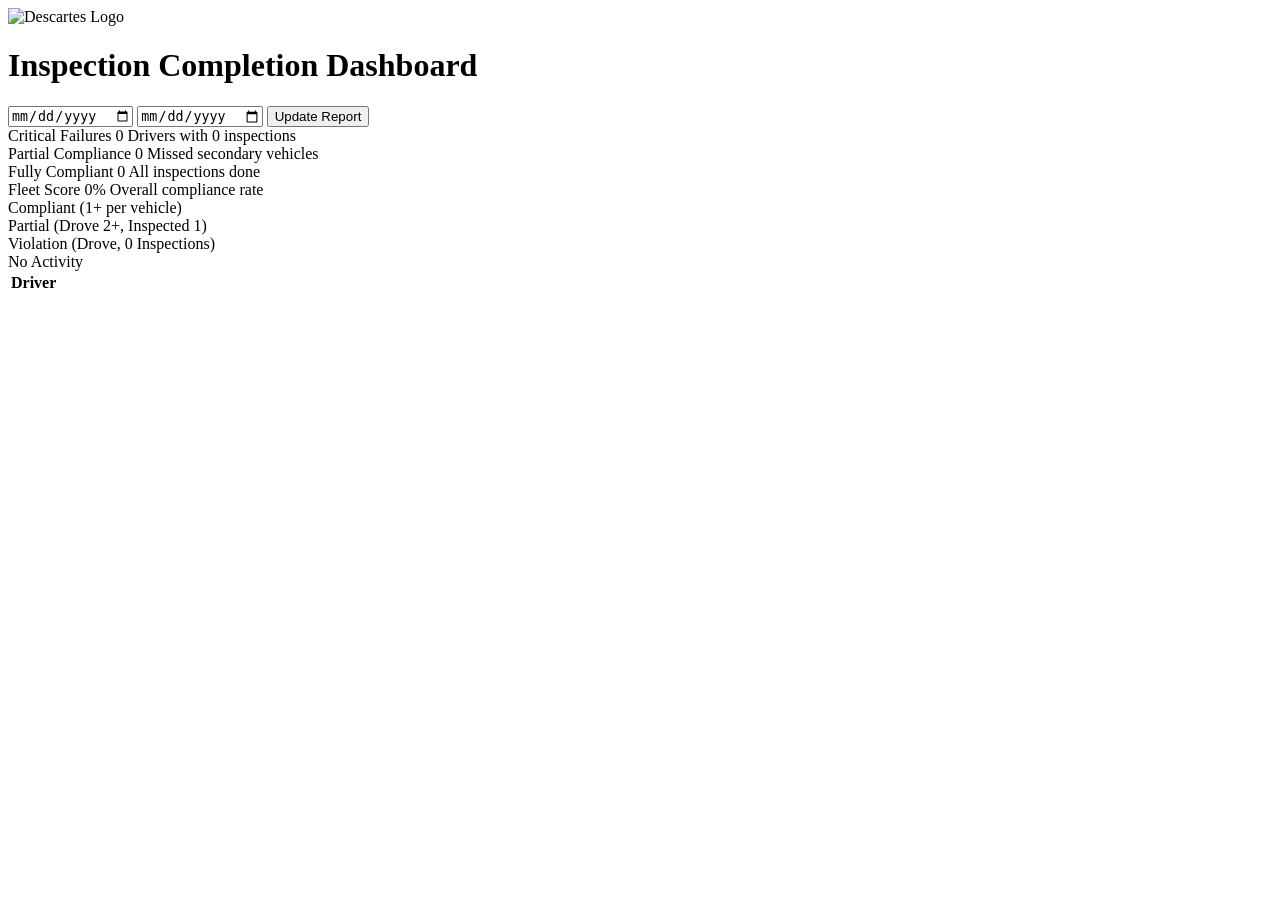
==== index.html @ c6ffb40e "Add files via upload" ====
<!DOCTYPE html>
<html>
<head>
    <meta charset="utf-8">
    <link rel="stylesheet" href="style.css">
</head>
<body>
    <div id="descartes-dashboard">
        <!-- Header & Logo -->
        <header class="dashboard-header">
            <img src="descartes-logo.png" alt="Descartes Logo" class="logo">
            <h1>Inspection Completion Dashboard</h1>
            <div class="controls">
                <input type="date" id="dateStart">
                <input type="date" id="dateEnd">
                <button id="refreshBtn">Update Report</button>
            </div>
        </header>

        <!-- KPI Cards -->
        <section class="kpi-container">
            <div class="kpi-card red-border">
                <span class="kpi-label">Critical Failures</span>
                <span id="kpi-missing" class="kpi-value">0</span>
                <span class="kpi-subtext">Drivers with 0 inspections</span>
            </div>
            <div class="kpi-card yellow-border">
                <span class="kpi-label">Partial Compliance</span>
                <span id="kpi-partial" class="kpi-value">0</span>
                <span class="kpi-subtext">Missed secondary vehicles</span>
            </div>
            <div class="kpi-card green-border">
                <span class="kpi-label">Fully Compliant</span>
                <span id="kpi-compliant" class="kpi-value">0</span>
                <span class="kpi-subtext">All inspections done</span>
            </div>
            <div class="kpi-card blue-border">
                <span class="kpi-label">Fleet Score</span>
                <span id="kpi-score" class="kpi-value">0%</span>
                <span class="kpi-subtext">Overall compliance rate</span>
            </div>
        </section>

        <!-- Legend -->
        <div class="legend">
            <div class="legend-item"><span class="box green"></span> Compliant (1+ per vehicle)</div>
            <div class="legend-item"><span class="box yellow"></span> Partial (Drove 2+, Inspected 1)</div>
            <div class="legend-item"><span class="box red"></span> Violation (Drove, 0 Inspections)</div>
            <div class="legend-item"><span class="box gray"></span> No Activity</div>
        </div>

        <!-- Main Report -->
        <div class="table-wrapper">
            <table id="reportTable">
                <thead>
                    <tr id="headerRow">
                        <th>Driver</th>
                        <!-- Days will be injected here -->
                    </tr>
                </thead>
                <tbody id="reportContent">
                    <!-- Data injected here -->
                </tbody>
            </table>
        </div>
    </div>

    <script src="main.js"></script>
</body>
</html>
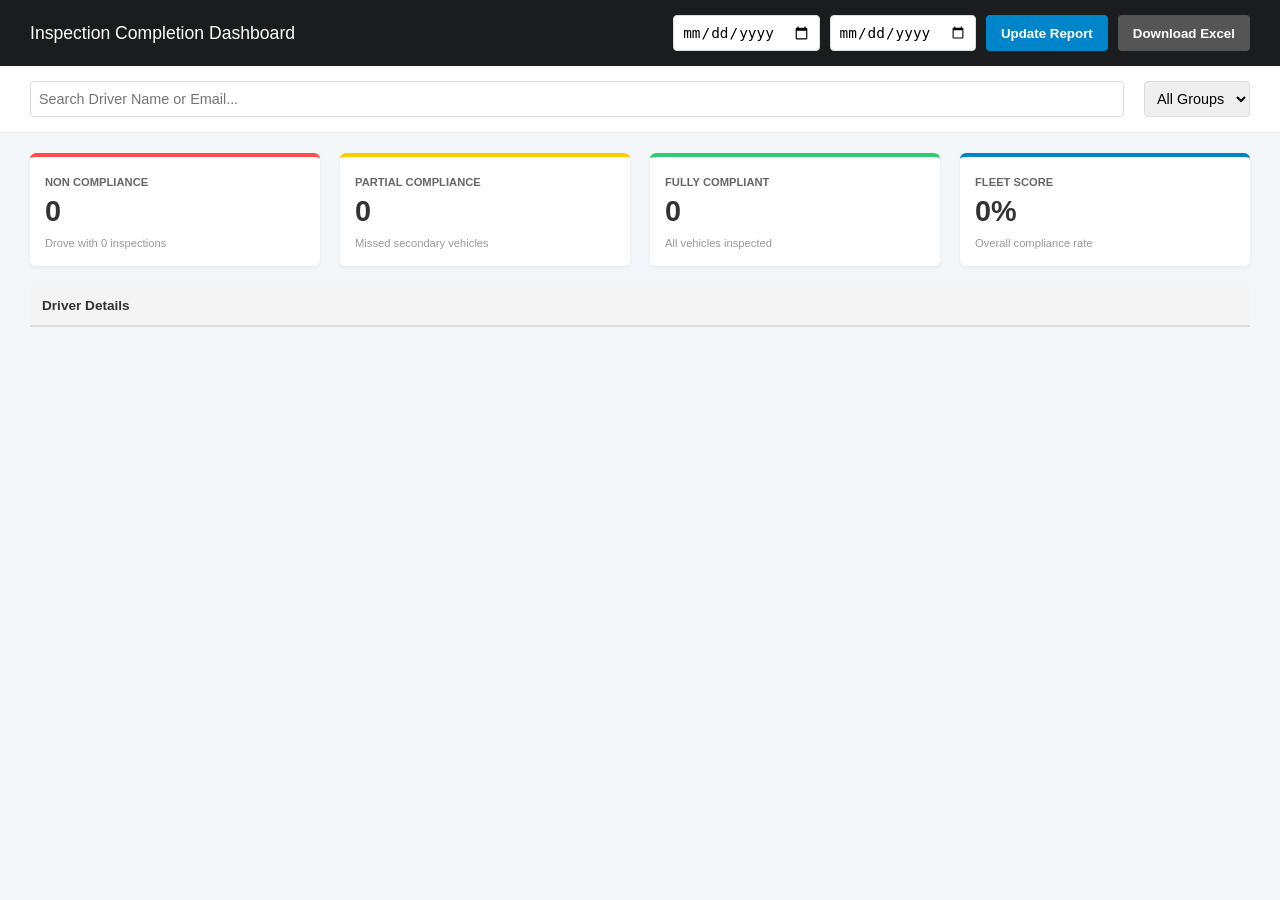
==== commit ae759fa5: "Add files via upload" ====
--- a/index.html
+++ b/index.html
@@ -2,27 +2,37 @@
 <html>
 <head>
     <meta charset="utf-8">
+    <title>Inspection Dashboard</title>
     <link rel="stylesheet" href="style.css">
 </head>
 <body>
     <div id="descartes-dashboard">
-        <!-- Header & Logo -->
         <header class="dashboard-header">
-            <img src="descartes-logo.png" alt="Descartes Logo" class="logo">
-            <h1>Inspection Completion Dashboard</h1>
+            <div class="header-left">
+                <img src="https://www.descartes.com/themes/custom/descartes/logo.svg" alt="Logo" class="logo" onerror="this.style.display='none'">
+                <h1>Inspection Completion Dashboard</h1>
+            </div>
             <div class="controls">
                 <input type="date" id="dateStart">
                 <input type="date" id="dateEnd">
                 <button id="refreshBtn">Update Report</button>
+                <button id="exportBtn" class="secondary-btn">Download Excel</button>
             </div>
         </header>
 
-        <!-- KPI Cards -->
+        <!-- Filter Bar -->
+        <div class="filter-bar">
+            <input type="text" id="driverSearch" placeholder="Search Driver Name or Email...">
+            <select id="groupFilter">
+                <option value="all">All Groups</option>
+            </select>
+        </div>
+
         <section class="kpi-container">
             <div class="kpi-card red-border">
-                <span class="kpi-label">Critical Failures</span>
+                <span class="kpi-label">Non Compliance</span>
                 <span id="kpi-missing" class="kpi-value">0</span>
-                <span class="kpi-subtext">Drivers with 0 inspections</span>
+                <span class="kpi-subtext">Drove with 0 inspections</span>
             </div>
             <div class="kpi-card yellow-border">
                 <span class="kpi-label">Partial Compliance</span>
@@ -32,7 +42,7 @@
             <div class="kpi-card green-border">
                 <span class="kpi-label">Fully Compliant</span>
                 <span id="kpi-compliant" class="kpi-value">0</span>
-                <span class="kpi-subtext">All inspections done</span>
+                <span class="kpi-subtext">All vehicles inspected</span>
             </div>
             <div class="kpi-card blue-border">
                 <span class="kpi-label">Fleet Score</span>
@@ -41,21 +51,12 @@
             </div>
         </section>
 
-        <!-- Legend -->
-        <div class="legend">
-            <div class="legend-item"><span class="box green"></span> Compliant (1+ per vehicle)</div>
-            <div class="legend-item"><span class="box yellow"></span> Partial (Drove 2+, Inspected 1)</div>
-            <div class="legend-item"><span class="box red"></span> Violation (Drove, 0 Inspections)</div>
-            <div class="legend-item"><span class="box gray"></span> No Activity</div>
-        </div>
-
-        <!-- Main Report -->
         <div class="table-wrapper">
             <table id="reportTable">
                 <thead>
                     <tr id="headerRow">
-                        <th>Driver</th>
-                        <!-- Days will be injected here -->
+                        <th>Driver Details</th>
+                        <!-- Dates injected here -->
                     </tr>
                 </thead>
                 <tbody id="reportContent">
@@ -64,7 +65,6 @@
             </table>
         </div>
     </div>
-
     <script src="main.js"></script>
 </body>
 </html>
--- a/style.css
+++ b/style.css
@@ -0,0 +1,51 @@
+:root {
+    --descartes-blue: #0085ca;
+    --dark-bg: #1a1c1e;
+    --red: #ff4d4d;
+    --yellow: #ffcc00;
+    --green: #2ecc71;
+}
+
+body { font-family: 'Segoe UI', sans-serif; background: #f4f7f9; margin: 0; color: #333; }
+
+.dashboard-header { background: var(--dark-bg); color: white; padding: 15px 30px; display: flex; align-items: center; justify-content: space-between; }
+.logo { height: 30px; filter: brightness(0) invert(1); }
+h1 { font-size: 1.1rem; margin: 0; font-weight: 400; }
+
+.controls { display: flex; gap: 10px; }
+input, select { padding: 8px; border-radius: 4px; border: 1px solid #ddd; font-size: 0.9rem; }
+button { background: var(--descartes-blue); color: white; border: none; padding: 8px 15px; border-radius: 4px; cursor: pointer; font-weight: 600; }
+.secondary-btn { background: #555; }
+
+.filter-bar { padding: 15px 30px; display: flex; gap: 20px; background: #fff; border-bottom: 1px solid #eee; }
+#driverSearch { flex-grow: 1; }
+
+.kpi-container { display: grid; grid-template-columns: repeat(4, 1fr); gap: 20px; padding: 20px 30px; }
+.kpi-card { background: white; padding: 15px; border-radius: 6px; box-shadow: 0 2px 4px rgba(0,0,0,0.05); }
+.kpi-value { font-size: 1.8rem; font-weight: bold; display: block; margin: 5px 0; }
+.kpi-label { text-transform: uppercase; font-size: 0.7rem; color: #666; font-weight: 700; }
+.kpi-subtext { font-size: 0.7rem; color: #999; }
+
+.red-border { border-top: 4px solid var(--red); }
+.yellow-border { border-top: 4px solid var(--yellow); }
+.green-border { border-top: 4px solid var(--green); }
+.blue-border { border-top: 4px solid var(--descartes-blue); }
+
+.table-wrapper { padding: 0 30px 40px; }
+table { width: 100%; border-collapse: collapse; background: white; font-size: 0.85rem; }
+th { background: #f4f4f4; text-align: left; padding: 12px; border-bottom: 2px solid #ddd; }
+td { padding: 12px; border-bottom: 1px solid #eee; vertical-align: top; }
+
+.driver-cell { min-width: 250px; }
+.d-name { font-weight: bold; color: var(--descartes-blue); font-size: 1rem; }
+.d-email { color: #666; font-size: 0.75rem; }
+.d-group { color: #999; font-size: 0.7rem; font-style: italic; }
+
+.cell-red { border-left: 4px solid var(--red); background: #fff5f5; }
+.cell-yellow { border-left: 4px solid var(--yellow); background: #fffdf0; }
+.cell-green { border-left: 4px solid var(--green); background: #f5fff8; }
+.cell-empty { color: #ccc; text-align: center; }
+
+.val { font-weight: 700; color: #333; }
+.sub { color: #666; font-size: 0.75rem; margin-bottom: 4px; }
+.v-list { font-size: 0.7rem; color: #888; border-top: 1px solid rgba(0,0,0,0.05); padding-top: 2px; }
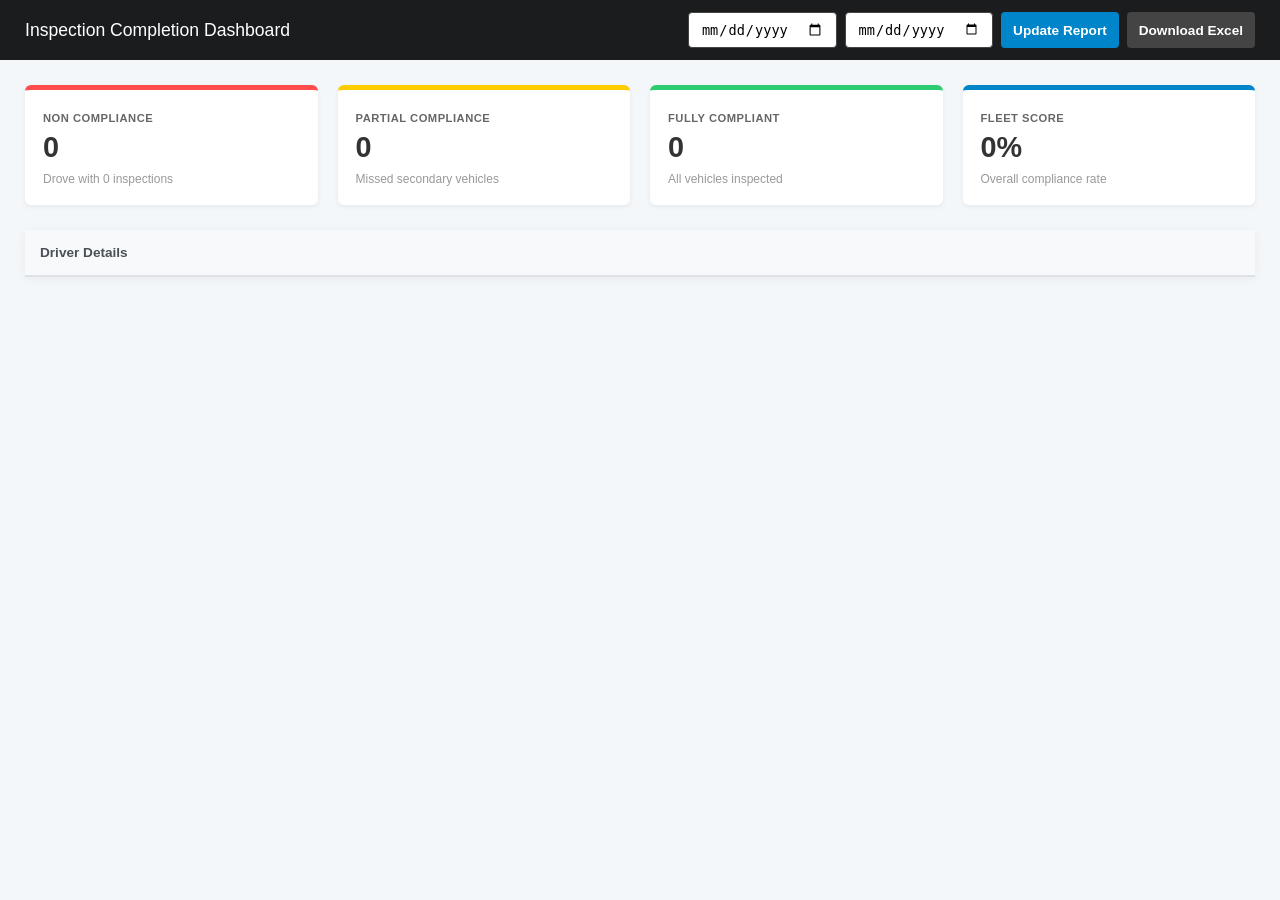
==== commit 7ee1b649: "Add files via upload" ====
--- a/index.html
+++ b/index.html
@@ -20,14 +20,7 @@
             </div>
         </header>
 
-        <!-- Filter Bar -->
-        <div class="filter-bar">
-            <input type="text" id="driverSearch" placeholder="Search Driver Name or Email...">
-            <select id="groupFilter">
-                <option value="all">All Groups</option>
-            </select>
-        </div>
-
+        <!-- KPI Summary Section -->
         <section class="kpi-container">
             <div class="kpi-card red-border">
                 <span class="kpi-label">Non Compliance</span>
@@ -51,16 +44,17 @@
             </div>
         </section>
 
+        <!-- Main Data Table -->
         <div class="table-wrapper">
             <table id="reportTable">
                 <thead>
                     <tr id="headerRow">
                         <th>Driver Details</th>
-                        <!-- Dates injected here -->
+                        <!-- Dates will be injected here by main.js -->
                     </tr>
                 </thead>
                 <tbody id="reportContent">
-                    <!-- Data injected here -->
+                    <!-- Data will be injected here by main.js -->
                 </tbody>
             </table>
         </div>
--- a/style.css
+++ b/style.css
@@ -8,44 +8,50 @@
 
 body { font-family: 'Segoe UI', sans-serif; background: #f4f7f9; margin: 0; color: #333; }
 
-.dashboard-header { background: var(--dark-bg); color: white; padding: 15px 30px; display: flex; align-items: center; justify-content: space-between; }
-.logo { height: 30px; filter: brightness(0) invert(1); }
+.dashboard-header { 
+    background: var(--dark-bg); 
+    color: white; 
+    padding: 12px 25px; 
+    display: flex; 
+    align-items: center; 
+    justify-content: space-between;
+}
+
+.header-left { display: flex; align-items: center; gap: 15px; }
+.logo { height: 28px; filter: brightness(0) invert(1); }
 h1 { font-size: 1.1rem; margin: 0; font-weight: 400; }
 
-.controls { display: flex; gap: 10px; }
-input, select { padding: 8px; border-radius: 4px; border: 1px solid #ddd; font-size: 0.9rem; }
-button { background: var(--descartes-blue); color: white; border: none; padding: 8px 15px; border-radius: 4px; cursor: pointer; font-weight: 600; }
-.secondary-btn { background: #555; }
+.controls { display: flex; gap: 8px; }
+input[type="date"], button { padding: 8px 12px; border-radius: 4px; border: 1px solid #444; font-size: 0.85rem; }
+button { background: var(--descartes-blue); color: white; border: none; cursor: pointer; font-weight: 600; }
+button:hover { background: #006699; }
+.secondary-btn { background: #444; }
 
-.filter-bar { padding: 15px 30px; display: flex; gap: 20px; background: #fff; border-bottom: 1px solid #eee; }
-#driverSearch { flex-grow: 1; }
+.kpi-container { display: grid; grid-template-columns: repeat(4, 1fr); gap: 20px; padding: 25px; }
+.kpi-card { background: white; padding: 18px; border-radius: 6px; box-shadow: 0 2px 5px rgba(0,0,0,0.06); }
+.kpi-value { font-size: 1.8rem; font-weight: bold; display: block; margin: 5px 0; }
+.kpi-label { text-transform: uppercase; font-size: 0.7rem; color: #666; font-weight: 700; letter-spacing: 0.5px; }
+.kpi-subtext { font-size: 0.75rem; color: #999; }
 
-.kpi-container { display: grid; grid-template-columns: repeat(4, 1fr); gap: 20px; padding: 20px 30px; }
-.kpi-card { background: white; padding: 15px; border-radius: 6px; box-shadow: 0 2px 4px rgba(0,0,0,0.05); }
-.kpi-value { font-size: 1.8rem; font-weight: bold; display: block; margin: 5px 0; }
-.kpi-label { text-transform: uppercase; font-size: 0.7rem; color: #666; font-weight: 700; }
-.kpi-subtext { font-size: 0.7rem; color: #999; }
+.red-border { border-top: 5px solid var(--red); }
+.yellow-border { border-top: 5px solid var(--yellow); }
+.green-border { border-top: 5px solid var(--green); }
+.blue-border { border-top: 5px solid var(--descartes-blue); }
 
-.red-border { border-top: 4px solid var(--red); }
-.yellow-border { border-top: 4px solid var(--yellow); }
-.green-border { border-top: 4px solid var(--green); }
-.blue-border { border-top: 4px solid var(--descartes-blue); }
+.table-wrapper { padding: 0 25px 50px; }
+table { width: 100%; border-collapse: collapse; background: white; font-size: 0.85rem; box-shadow: 0 2px 10px rgba(0,0,0,0.05); }
+th { background: #f8f9fa; text-align: left; padding: 15px; border-bottom: 2px solid #dee2e6; color: #495057; font-weight: 600; }
+td { padding: 12px 15px; border-bottom: 1px solid #eee; vertical-align: top; }
 
-.table-wrapper { padding: 0 30px 40px; }
-table { width: 100%; border-collapse: collapse; background: white; font-size: 0.85rem; }
-th { background: #f4f4f4; text-align: left; padding: 12px; border-bottom: 2px solid #ddd; }
-td { padding: 12px; border-bottom: 1px solid #eee; vertical-align: top; }
-
-.driver-cell { min-width: 250px; }
-.d-name { font-weight: bold; color: var(--descartes-blue); font-size: 1rem; }
-.d-email { color: #666; font-size: 0.75rem; }
-.d-group { color: #999; font-size: 0.7rem; font-style: italic; }
+.driver-cell { min-width: 220px; border-right: 1px solid #f0f0f0; }
+.d-name { font-weight: bold; color: var(--descartes-blue); font-size: 0.95rem; margin-bottom: 2px; }
+.d-email { color: #6c757d; font-size: 0.75rem; }
+.d-group { color: #adb5bd; font-size: 0.7rem; font-style: italic; margin-top: 3px; }
 
 .cell-red { border-left: 4px solid var(--red); background: #fff5f5; }
 .cell-yellow { border-left: 4px solid var(--yellow); background: #fffdf0; }
 .cell-green { border-left: 4px solid var(--green); background: #f5fff8; }
-.cell-empty { color: #ccc; text-align: center; }
+.cell-empty { color: #ced4da; font-style: italic; background: #fafafa; }
 
-.val { font-weight: 700; color: #333; }
-.sub { color: #666; font-size: 0.75rem; margin-bottom: 4px; }
-.v-list { font-size: 0.7rem; color: #888; border-top: 1px solid rgba(0,0,0,0.05); padding-top: 2px; }+.val { font-weight: 700; color: #212529; font-size: 0.9rem; }
+.sub { color: #6c757d; font-size: 0.75rem; }
